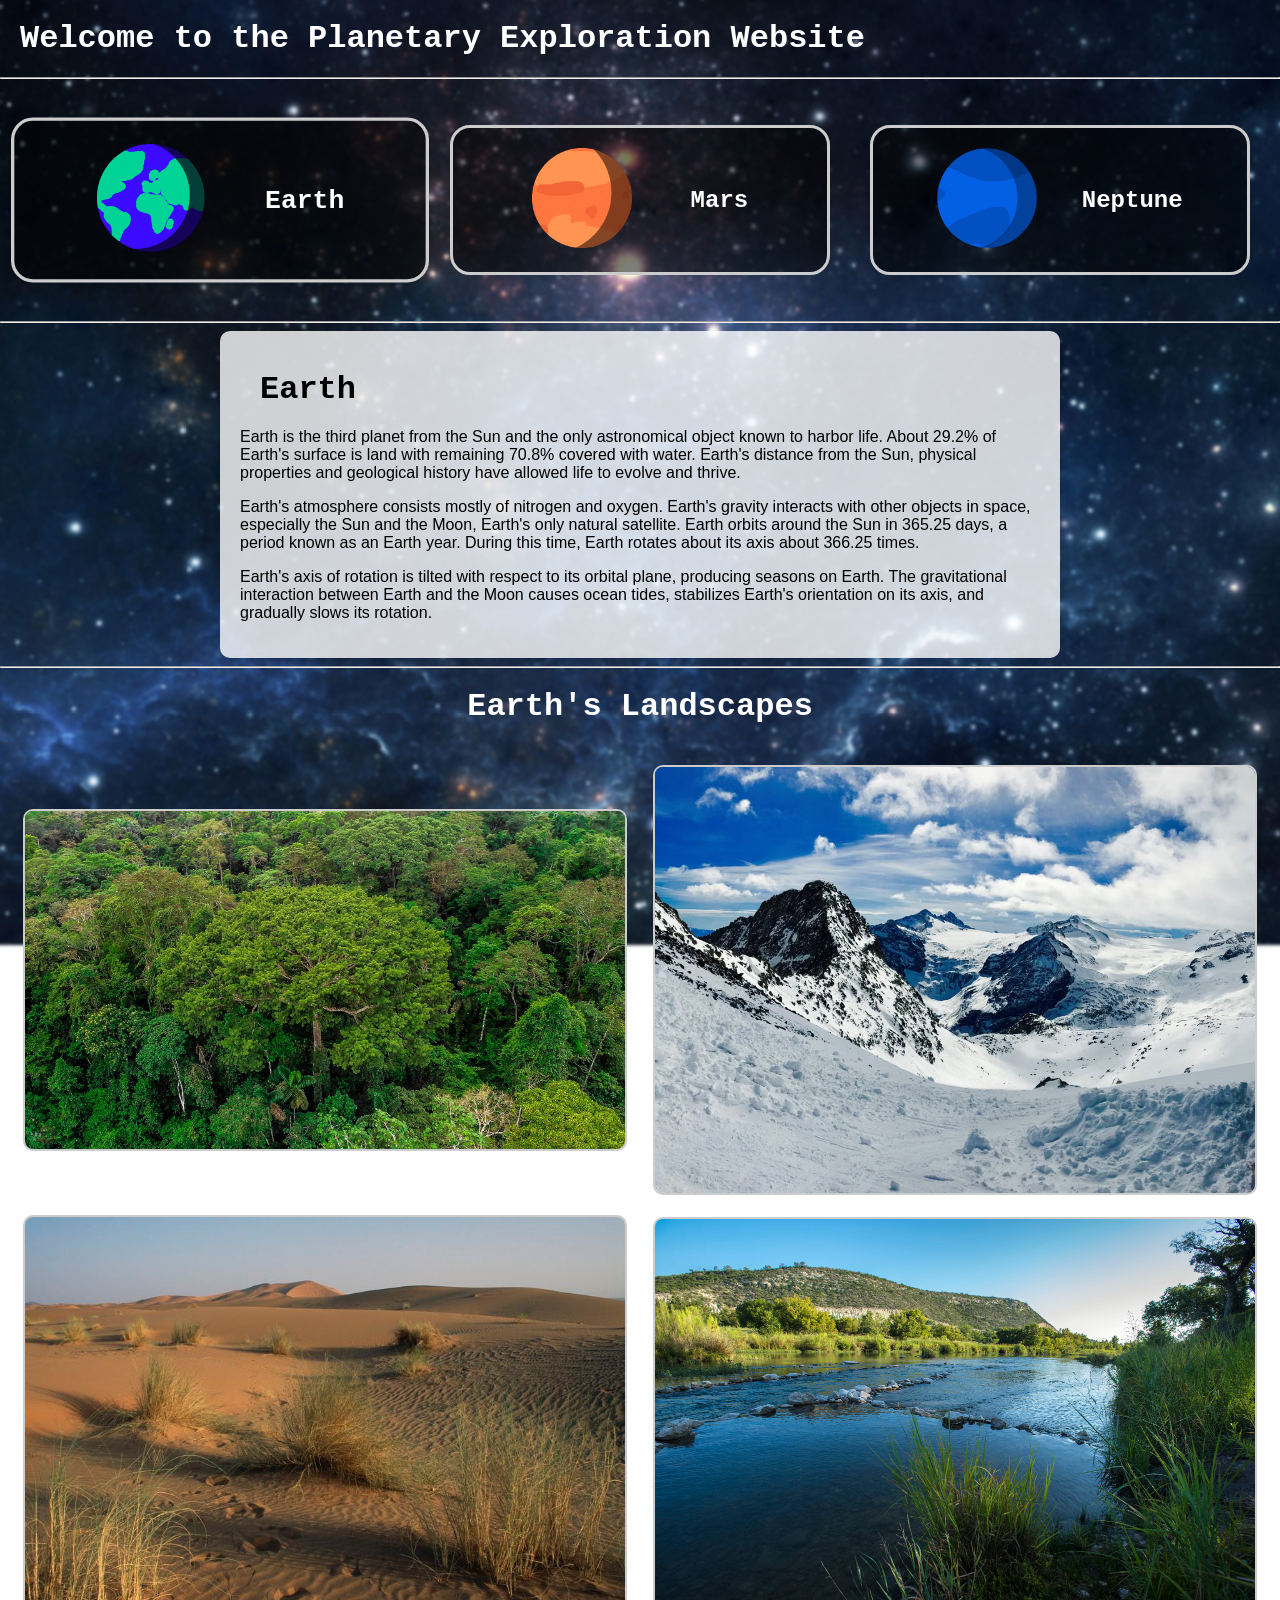
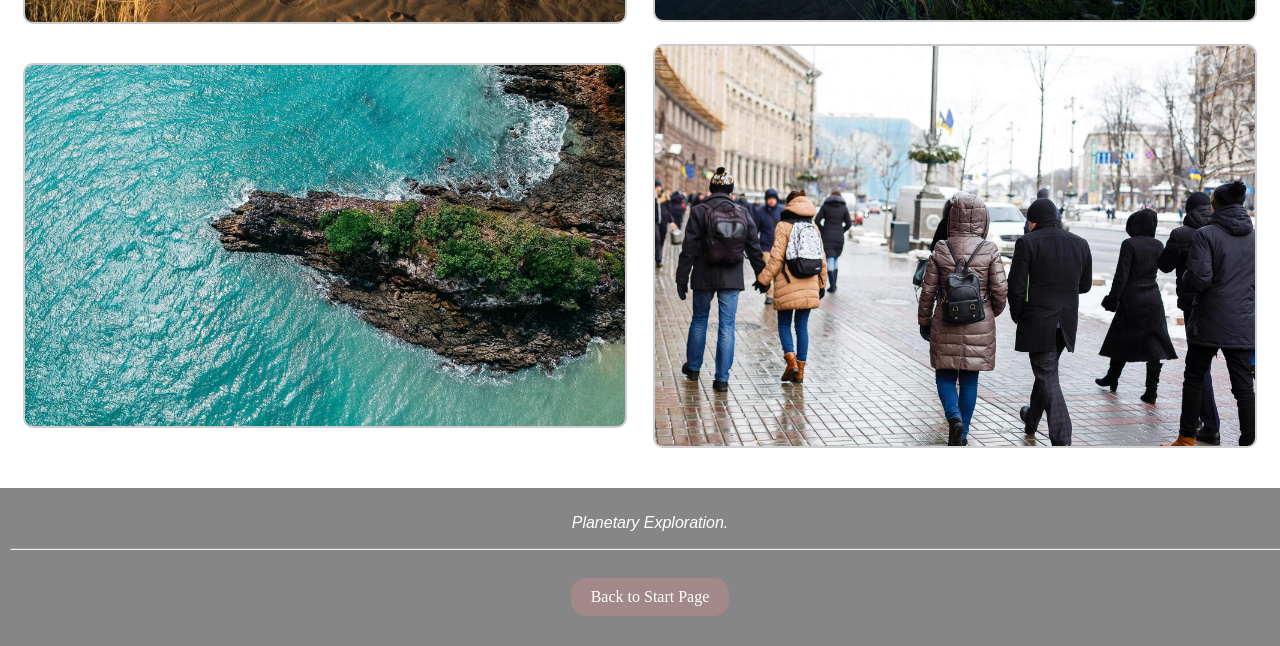
==== earth.html @ 2acf2ffc "First commit" ====
<!DOCTYPE html>
<html lang="en">
<head>
    <meta charset="UTF-8">
    <meta name="viewport" content="width=device-width, initial-scale=1.0">
    <title>Earth</title>
    <link rel="stylesheet" href="css/styles.css">
</head>
<body>
    <h1 id="start-page">Welcome to the Planetary Exploration Website</h1>
    <hr>
    <a href = "#main-content" class="skip-link">Skip to main content</a>    <nav>
        <ul class="grid-content">
            <li class="current-planet">
                <a href="earth.html">
                <img src="images/earth.gif" alt="Earth" class="planet-image"></a>
                <p>Earth</p>
            </li>
            <li><a href="mars.html">
                <img src="images/mars.gif" alt="Mars" class="planet-image"></a>
                <p>Mars</p>
            </li>
            <li><a href="neptune.html">
                <img src="images/neptune.gif" alt="Neptune" class="planet-image"></a>
                <p>Neptune</p>
            </li>
        </ul>
    </nav>

    <hr>

    <main id="main-content">
        <div class="description">
            <h1>Earth</h1>
            <p>Earth is the third planet from the Sun and the only astronomical object known to harbor life. About 29.2% of Earth's surface is land with remaining 70.8% covered with water. Earth's distance from the Sun, physical properties and geological history have allowed life to evolve and thrive.</p>
            <p>Earth's atmosphere consists mostly of nitrogen and oxygen. Earth's gravity interacts with other objects in space, especially the Sun and the Moon, Earth's only natural satellite. Earth orbits around the Sun in 365.25 days, a period known as an Earth year. During this time, Earth rotates about its axis about 366.25 times.</p>
            <p>Earth's axis of rotation is tilted with respect to its orbital plane, producing seasons on Earth. The gravitational interaction between Earth and the Moon causes ocean tides, stabilizes Earth's orientation on its axis, and gradually slows its rotation.</p>
        </div>
        <hr>
        <div class="planet-image-container">
            <h1>Earth's Landscapes</h1>
            <div class="planet-gallery">
                <img src="images/forest.jpg" alt="Forest on Earth" >
                <img src="images/mountain.avif" alt="Mountain on Earth" >
                <img src="images/desert.jpg" alt="Desert on Earth" >
                <img src="images/river.jpg" alt="River on Earth" >
                <img src="images/sea.avif" alt="Sea on Earth" >
                <img src="images/urban.jpg" alt="Urban on Earth">
            </div>
        </div>
    </main>

    <footer>
        <p><i>Planetary Exploration.</i></p>
        <hr>
        <a href="#start-page" class="end-page">Back to Start Page</a>
    </footer>
</body>
</html>
---- css/styles.css ----
body {
    position: relative;
    min-height: 100vh;
    margin: 0;
    overflow-x: hidden;
}

body::before {
    content: "";
    position: fixed;
    top: 0;
    left: 0;
    width: 100%;
    height: 100%;
    background-image: url('../images/deep_space.jpg');
    background-size: cover;
    background-position: center;
    background-repeat: no-repeat;
    filter: blur(1.5px);
    transform: scale(1.1);
    z-index: -1;
}

.grid-content {
    display: grid;
    grid-template-columns: repeat(3, 1fr);
    gap: 20px;
    padding: 20px;
    text-decoration: none;
    list-style: none;

}

.grid-content li {
    display: flex;
    flex-wrap: wrap;
    text-decoration: none;
    color: inherit;
    border: 3px solid #ccc;
    padding: 20px;
    margin: 10px;
    border-radius: 20px;
    align-items: center;
    justify-content: space-evenly;
    background-color: rgba(0, 0, 0, 0.5);

}

.grid-content li:hover {
    transform: scale(1.1);
    box-shadow: 0 4px 8px rgba(0, 0, 0, 0.2);
    transition: transform 0.5s ease, box-shadow 0.3s ease;
}

.grid-content p {
    text-align: center;
    font-family: 'Courier New', monospace;
    font-size: 24px;
    color: #ffffff;
    font-weight: bold;
}

.planet-image {
    width: 100px;
    border-radius: 10px;
    transition: transform 0.3s ease;
}

.current-planet {
    transform: scale(1.1);
    border: 3px solid rgba(0, 0, 0, 0.2);
    box-shadow: 0 0 10px rgba(0, 0, 0, 0.2);
}

.skip-link {
    position: absolute;
    top: 0px;
    left: -10000px;
    background: #000;
    color: #fff;
    padding: 8px;
    z-index: 100;
    transition: top 0.3s ease;
}

.skip-link:focus {
    top: 0;
}

.description {
    max-width: 800px;
    margin: 0 auto;
    padding: 20px;
    background-color: rgba(255, 255, 255, 0.8);
    border-radius: 10px;
    box-shadow: 0 4px 8px rgba(0, 0, 0, 0.1);
}

.planet-image-container{
    text-align: center;
    margin: 20px 0;
}

.planet-gallery {
    display: grid;
    grid-template-columns: repeat(2, 1fr);
    gap: 20px;
    border-radius: 10px;
    align-items: center;
    justify-items: center;
    padding: 20px;
}

.planet-image-container img {
    width: 100%;
    max-width: 600px;
    border-radius: 10px;
    border: 2px solid #ccc;
}

h1 {
    color: #fff;
    font-family: 'Courier New', monospace;
    margin: 20px;
}

p{
    color: #fff;
    font-family: 'Arial', sans-serif;
}

.description h1, .description p{
    color: #000;
}

.end-page {
    display: inline-block;
    margin: 20px auto;
    padding: 10px 20px;
    background-color: #a28888;
    color: #fff;
    text-decoration: none;
    border-radius: 15px;
    transition: background-color 0.3s ease;
}

.end-page:hover {
    background-color: #333;
}

footer {
    text-align: center;
    padding: 10px;
    background-color: rgba(0, 0, 0, 0.473);
    color: #fff;
    position: relative;
    bottom: 0;
    width: 100%;
}
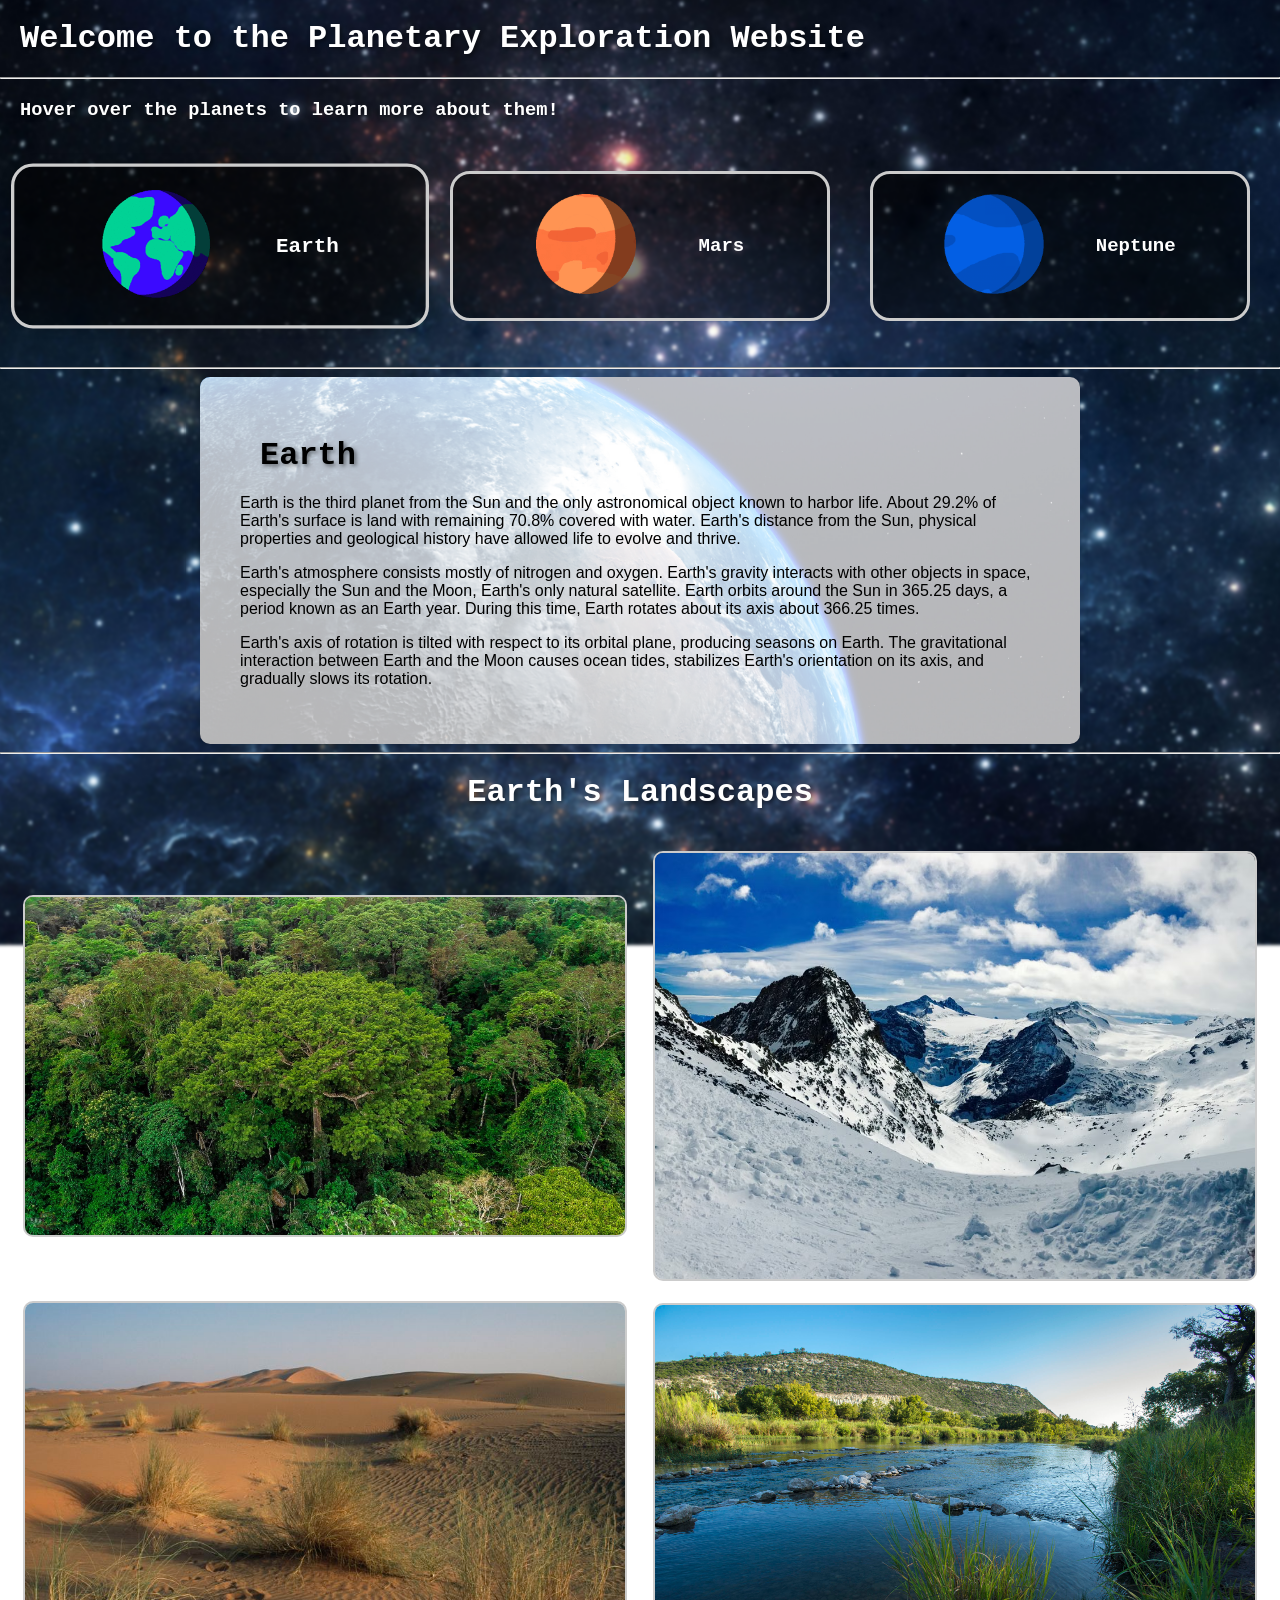
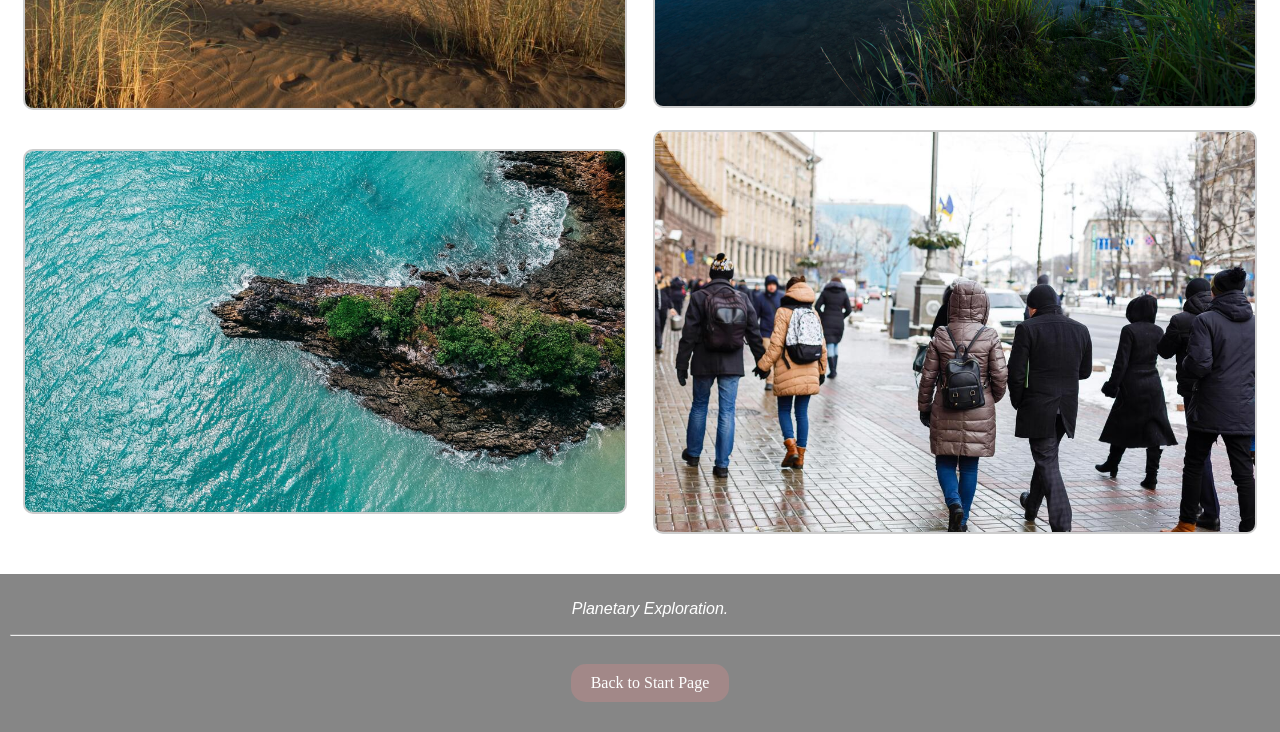
==== commit 266ae1ba: "First commit" ====
--- a/earth.html
+++ b/earth.html
@@ -5,22 +5,29 @@
     <meta name="viewport" content="width=device-width, initial-scale=1.0">
     <title>Earth</title>
     <link rel="stylesheet" href="css/styles.css">
+    <script src="js/script.js" defer></script>
 </head>
-<body>
+<body onload="displayPlanetInfo('earth')">
     <h1 id="start-page">Welcome to the Planetary Exploration Website</h1>
     <hr>
+    <h3>Hover over the planets to learn more about them!</h3>
     <a href = "#main-content" class="skip-link">Skip to main content</a>    <nav>
         <ul class="grid-content">
-            <li class="current-planet">
+            <li id="earth" class="current-planet">
                 <a href="earth.html">
                 <img src="images/earth.gif" alt="Earth" class="planet-image"></a>
                 <p>Earth</p>
             </li>
-            <li><a href="mars.html">
+            <li id="mars" 
+            onmouseover="displayPlanetInfo(this.id)"
+            onmouseleave="displayPlanetInfo('earth')">
+                <a href="mars.html">
                 <img src="images/mars.gif" alt="Mars" class="planet-image"></a>
                 <p>Mars</p>
             </li>
-            <li><a href="neptune.html">
+            <li id="neptune" 
+            onmouseover="displayPlanetInfo(this.id)" 
+            onmouseleave="displayPlanetInfo('earth')"><a href="neptune.html">
                 <img src="images/neptune.gif" alt="Neptune" class="planet-image"></a>
                 <p>Neptune</p>
             </li>
@@ -30,7 +37,7 @@
     <hr>
 
     <main id="main-content">
-        <div class="description">
+        <div class="description" id="planet-info">
             <h1>Earth</h1>
             <p>Earth is the third planet from the Sun and the only astronomical object known to harbor life. About 29.2% of Earth's surface is land with remaining 70.8% covered with water. Earth's distance from the Sun, physical properties and geological history have allowed life to evolve and thrive.</p>
             <p>Earth's atmosphere consists mostly of nitrogen and oxygen. Earth's gravity interacts with other objects in space, especially the Sun and the Moon, Earth's only natural satellite. Earth orbits around the Sun in 365.25 days, a period known as an Earth year. During this time, Earth rotates about its axis about 366.25 times.</p>
--- a/css/styles.css
+++ b/css/styles.css
@@ -19,6 +19,32 @@
     filter: blur(1.5px);
     transform: scale(1.1);
     z-index: -1;
+}
+
+#planet-info {
+  position: relative;
+  background-size: cover;
+  background-position: center;
+  background-repeat: no-repeat;
+  overflow: hidden;
+  padding: 40px; 
+}
+
+#planet-info::before {
+  content: "";
+  position: absolute;
+  top: 0;
+  left: 0;
+  width: 100%;
+  height: 100%;
+  background-color: rgba(255, 255, 255, 0.7); 
+  z-index: 1;
+}
+
+#planet-info > * {
+  position: relative;
+  z-index: 2; 
+  color: #000000; 
 }
 
 .grid-content {
@@ -55,7 +81,7 @@
 .grid-content p {
     text-align: center;
     font-family: 'Courier New', monospace;
-    font-size: 24px;
+    font-size: 19px;
     color: #ffffff;
     font-weight: bold;
 }
@@ -91,7 +117,6 @@
     max-width: 800px;
     margin: 0 auto;
     padding: 20px;
-    background-color: rgba(255, 255, 255, 0.8);
     border-radius: 10px;
     box-shadow: 0 4px 8px rgba(0, 0, 0, 0.1);
 }
@@ -118,10 +143,11 @@
     border: 2px solid #ccc;
 }
 
-h1 {
+h1, h3 {
     color: #fff;
     font-family: 'Courier New', monospace;
     margin: 20px;
+    text-shadow: 2px 2px 4px rgba(0, 0, 0, 0.5);
 }
 
 p{
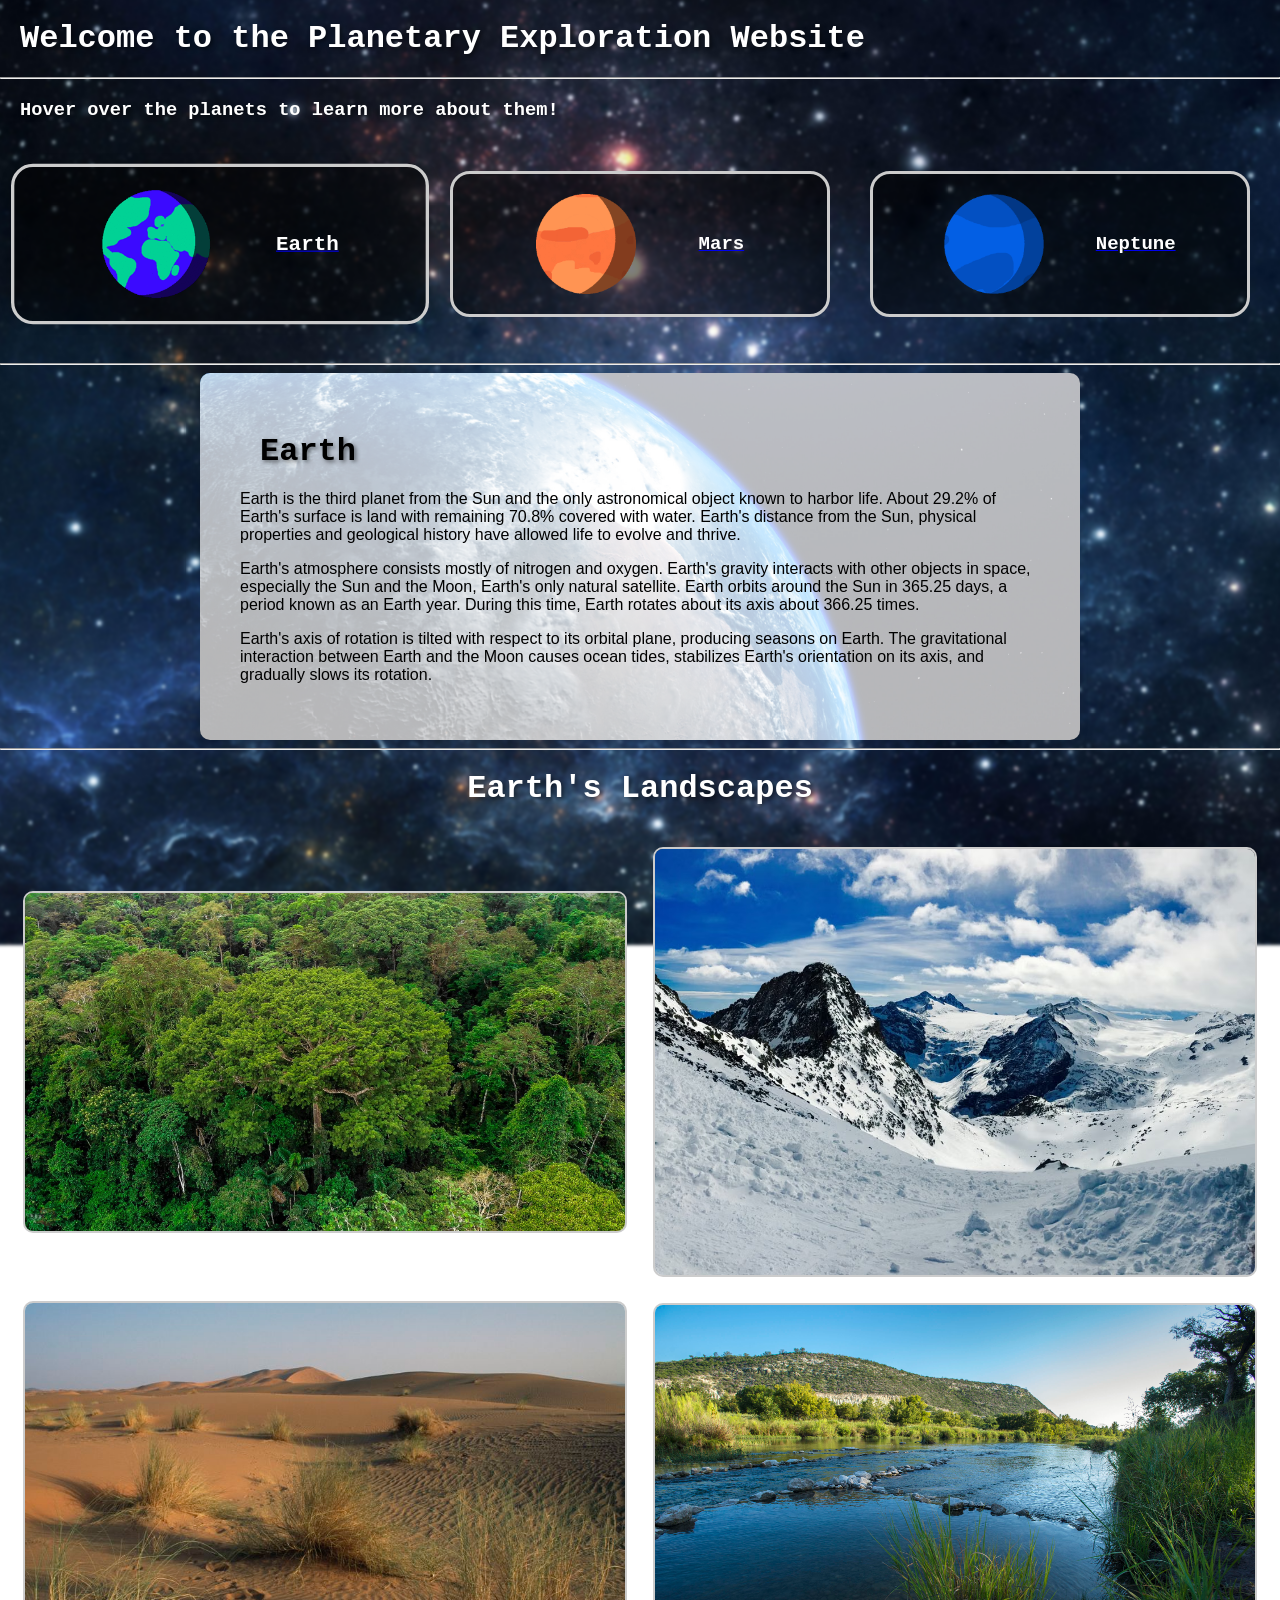
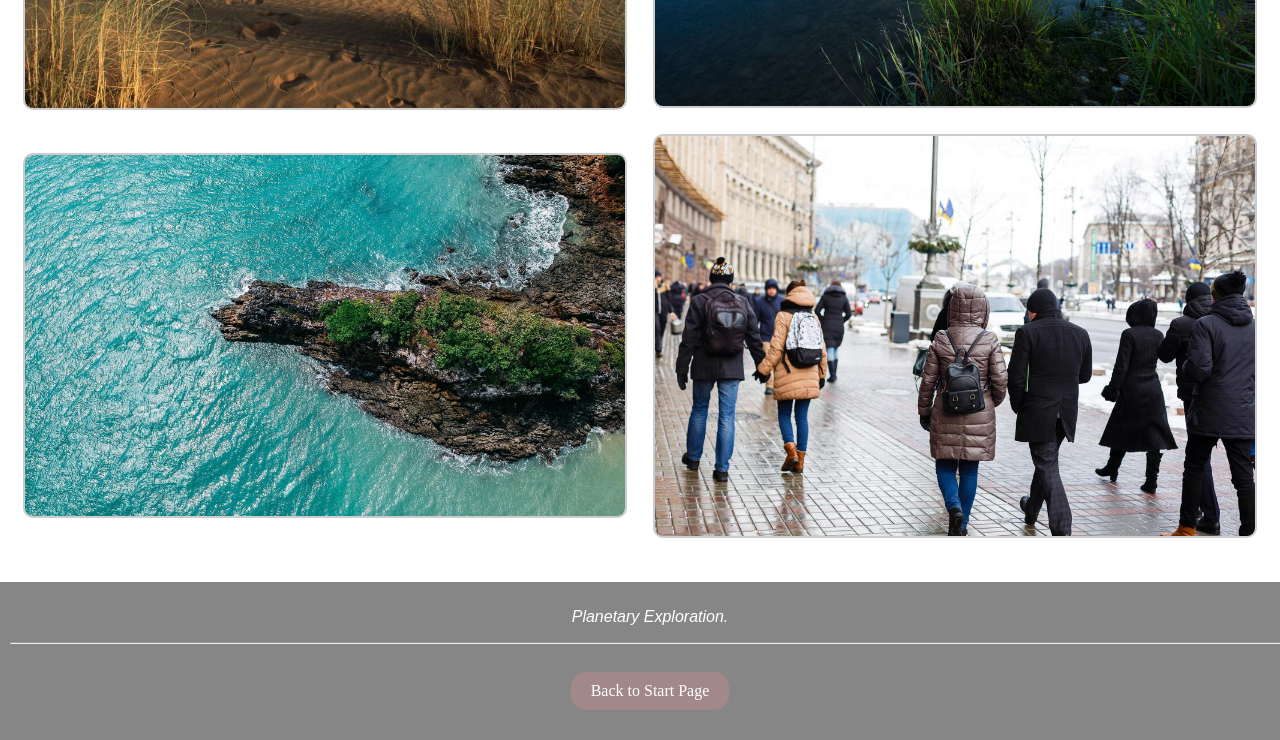
==== commit 8c327d75: "First commit" ====
--- a/earth.html
+++ b/earth.html
@@ -6,31 +6,46 @@
     <title>Earth</title>
     <link rel="stylesheet" href="css/styles.css">
     <script src="js/script.js" defer></script>
+
+    <link rel="stylesheet" href="dist/css/lightbox.css">
+    <script src="dist/js/lightbox-plus-jquery.js" defer></script>
 </head>
 <body onload="displayPlanetInfo('earth')">
     <h1 id="start-page">Welcome to the Planetary Exploration Website</h1>
     <hr>
     <h3>Hover over the planets to learn more about them!</h3>
-    <a href = "#main-content" class="skip-link">Skip to main content</a>    <nav>
+    <a href = "#main-content" class="skip-link">Skip to main content</a>    
+    <nav>
         <ul class="grid-content">
-            <li id="earth" class="current-planet">
-                <a href="earth.html">
-                <img src="images/earth.gif" alt="Earth" class="planet-image"></a>
-                <p>Earth</p>
-            </li>
-            <li id="mars" 
-            onmouseover="displayPlanetInfo(this.id)"
-            onmouseleave="displayPlanetInfo('earth')">
-                <a href="mars.html">
-                <img src="images/mars.gif" alt="Mars" class="planet-image"></a>
-                <p>Mars</p>
-            </li>
-            <li id="neptune" 
-            onmouseover="displayPlanetInfo(this.id)" 
-            onmouseleave="displayPlanetInfo('earth')"><a href="neptune.html">
-                <img src="images/neptune.gif" alt="Neptune" class="planet-image"></a>
-                <p>Neptune</p>
-            </li>
+            <a id="earth" 
+            href="earth.html">
+                <li class="current-planet">
+                    <img src="images/earth.gif" alt="Earth" class="planet-image">
+                    <p>Earth</p>
+                </li>
+            </a>
+            <a href="mars.html"
+                id="mars" 
+                onmouseover="displayPlanetInfo(this.id)"
+                onmouseleave="displayPlanetInfo('earth')"
+                onfocus="displayPlanetInfo(this.id)"
+                onblur="displayPlanetInfo('earth')">
+                <li >
+                    <img src="images/mars.gif" alt="Mars" class="planet-image">
+                    <p>Mars</p>
+                </li>
+            </a>
+            <a href="neptune.html"
+                id="neptune" 
+                onmouseover="displayPlanetInfo(this.id)" 
+                onmouseleave="displayPlanetInfo('earth')"
+                onfocus="displayPlanetInfo(this.id)"
+                onblur="displayPlanetInfo('earth')">
+                <li >
+                    <img src="images/neptune.gif" alt="Neptune" class="planet-image">
+                    <p>Neptune</p>
+                </li>
+            </a>
         </ul>
     </nav>
 
@@ -47,12 +62,24 @@
         <div class="planet-image-container">
             <h1>Earth's Landscapes</h1>
             <div class="planet-gallery">
-                <img src="images/forest.jpg" alt="Forest on Earth" >
-                <img src="images/mountain.avif" alt="Mountain on Earth" >
-                <img src="images/desert.jpg" alt="Desert on Earth" >
-                <img src="images/river.jpg" alt="River on Earth" >
-                <img src="images/sea.avif" alt="Sea on Earth" >
-                <img src="images/urban.jpg" alt="Urban on Earth">
+                <a href="images/forest.jpg" data-lightbox="earth-landscapes" data-title="Forest on Earth">
+                    <img src="images/forest.jpg" alt="Forest on Earth">
+                </a>
+                <a href="images/mountain.avif" data-lightbox="earth-landscapes" data-title="Mountain on Earth">
+                    <img src="images/mountain.avif" alt="Mountain on Earth">
+                </a>
+                <a href="images/desert.jpg" data-lightbox="earth-landscapes" data-title="Desert on Earth">
+                    <img src="images/desert.jpg" alt="Desert on Earth">
+                </a>
+                <a href="images/river.jpg" data-lightbox="earth-landscapes" data-title="River on Earth">
+                    <img src="images/river.jpg" alt="River on Earth">
+                </a>
+                <a href="images/sea.avif" data-lightbox="earth-landscapes" data-title="Sea on Earth">
+                    <img src="images/sea.avif" alt="Sea on Earth">
+                </a>
+                <a href="images/urban.jpg" data-lightbox="earth-landscapes" data-title="Urban on Earth">
+                    <img src="images/urban.jpg" alt="Urban on Earth">
+                </a>
             </div>
         </div>
     </main>
--- a/css/styles.css
+++ b/css/styles.css
@@ -72,10 +72,11 @@
 
 }
 
-.grid-content li:hover {
+.grid-content a:hover, .grid-content a:focus {
     transform: scale(1.1);
     box-shadow: 0 4px 8px rgba(0, 0, 0, 0.2);
     transition: transform 0.5s ease, box-shadow 0.3s ease;
+
 }
 
 .grid-content p {
@@ -85,6 +86,7 @@
     color: #ffffff;
     font-weight: bold;
 }
+
 
 .planet-image {
     width: 100px;
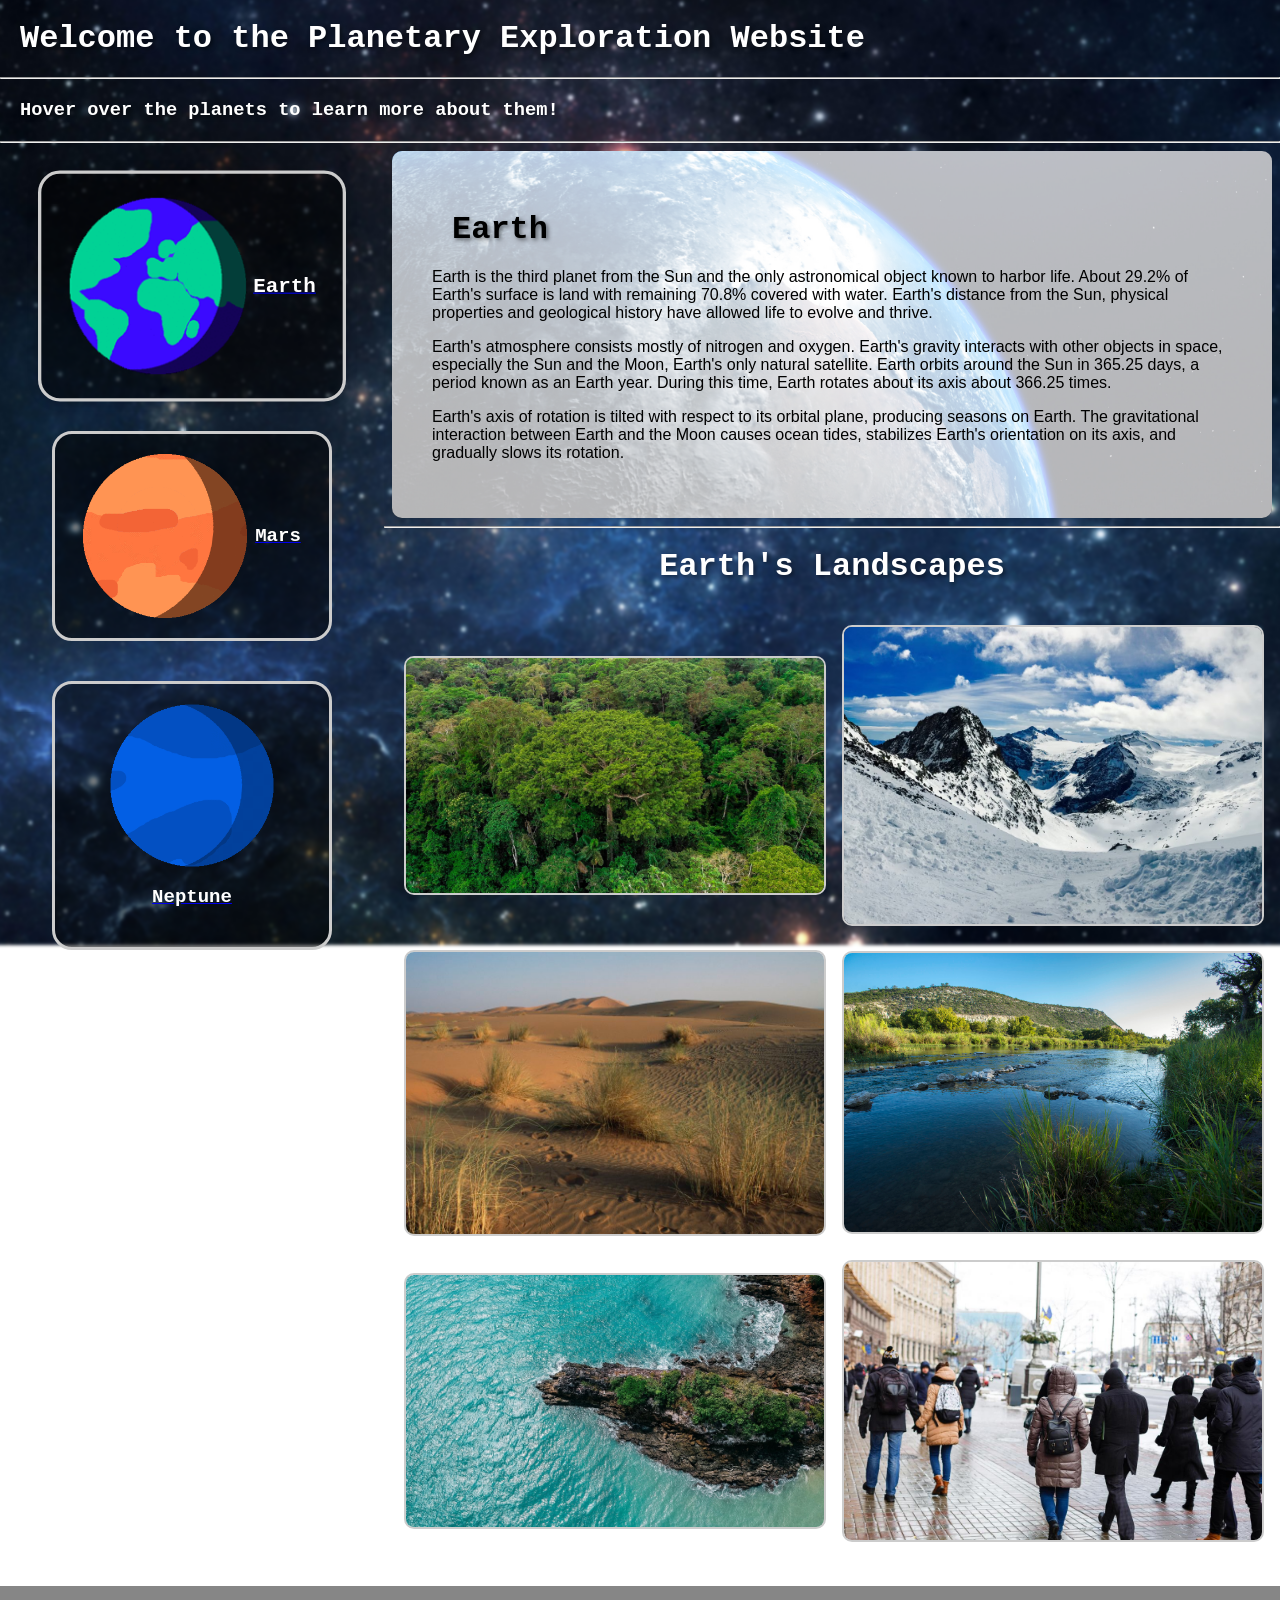
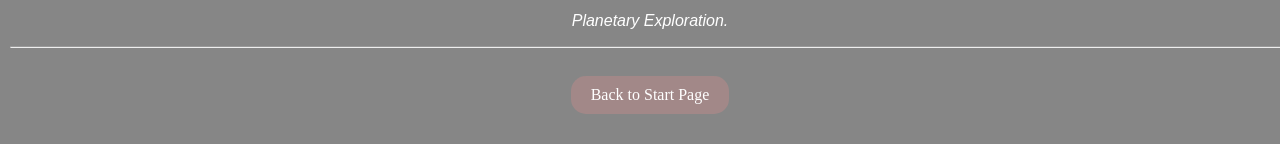
==== commit 12ebd5b5: "commit" ====
--- a/earth.html
+++ b/earth.html
@@ -14,75 +14,82 @@
     <h1 id="start-page">Welcome to the Planetary Exploration Website</h1>
     <hr>
     <h3>Hover over the planets to learn more about them!</h3>
-    <a href = "#main-content" class="skip-link">Skip to main content</a>    
-    <nav>
-        <ul class="grid-content">
-            <a id="earth" 
-            href="earth.html">
-                <li class="current-planet">
-                    <img src="images/earth.gif" alt="Earth" class="planet-image">
-                    <p>Earth</p>
-                </li>
-            </a>
-            <a href="mars.html"
-                id="mars" 
-                onmouseover="displayPlanetInfo(this.id)"
-                onmouseleave="displayPlanetInfo('earth')"
-                onfocus="displayPlanetInfo(this.id)"
-                onblur="displayPlanetInfo('earth')">
-                <li >
-                    <img src="images/mars.gif" alt="Mars" class="planet-image">
-                    <p>Mars</p>
-                </li>
-            </a>
-            <a href="neptune.html"
-                id="neptune" 
-                onmouseover="displayPlanetInfo(this.id)" 
-                onmouseleave="displayPlanetInfo('earth')"
-                onfocus="displayPlanetInfo(this.id)"
-                onblur="displayPlanetInfo('earth')">
-                <li >
-                    <img src="images/neptune.gif" alt="Neptune" class="planet-image">
-                    <p>Neptune</p>
-                </li>
-            </a>
-        </ul>
-    </nav>
+    <hr>
+    <a href = "#main-content" class="skip-link">Skip to main content</a>
 
-    <hr>
+    <div id="display-layout"> 
+        <div id="nav__bar">
+            <nav>
+                <ul class="grid-content">
+                    <a id="earth" 
+                    href="earth.html">
+                        <li class="current-planet">
+                            <img src="images/earth.gif" alt="Earth" class="planet-image">
+                            <p>Earth</p>
+                        </li>
+                    </a>
+                    <a href="mars.html"
+                        id="mars" 
+                        onmouseover="displayPlanetInfo(this.id)"
+                        onmouseleave="displayPlanetInfo('earth')"
+                        onfocus="displayPlanetInfo(this.id)"
+                        onblur="displayPlanetInfo('earth')">
+                        <li >
+                            <img src="images/mars.gif" alt="Mars" class="planet-image">
+                            <p>Mars</p>
+                        </li>
+                    </a>
+                    <a href="neptune.html"
+                        id="neptune" 
+                        onmouseover="displayPlanetInfo(this.id)" 
+                        onmouseleave="displayPlanetInfo('earth')"
+                        onfocus="displayPlanetInfo(this.id)"
+                        onblur="displayPlanetInfo('earth')">
+                        <li >
+                            <img src="images/neptune.gif" alt="Neptune" class="planet-image">
+                            <p>Neptune</p>
+                        </li>
+                    </a>
+                </ul>
+            </nav>
+        </div>
 
-    <main id="main-content">
-        <div class="description" id="planet-info">
-            <h1>Earth</h1>
-            <p>Earth is the third planet from the Sun and the only astronomical object known to harbor life. About 29.2% of Earth's surface is land with remaining 70.8% covered with water. Earth's distance from the Sun, physical properties and geological history have allowed life to evolve and thrive.</p>
-            <p>Earth's atmosphere consists mostly of nitrogen and oxygen. Earth's gravity interacts with other objects in space, especially the Sun and the Moon, Earth's only natural satellite. Earth orbits around the Sun in 365.25 days, a period known as an Earth year. During this time, Earth rotates about its axis about 366.25 times.</p>
-            <p>Earth's axis of rotation is tilted with respect to its orbital plane, producing seasons on Earth. The gravitational interaction between Earth and the Moon causes ocean tides, stabilizes Earth's orientation on its axis, and gradually slows its rotation.</p>
+        <div id="main__bar">
+            <main id="main-content">
+                <div class="description" id="planet-info">
+                    <h1>Earth</h1>
+                    <p>Earth is the third planet from the Sun and the only astronomical object known to harbor life. About 29.2% of Earth's surface is land with remaining 70.8% covered with water. Earth's distance from the Sun, physical properties and geological history have allowed life to evolve and thrive.</p>
+                    <p>Earth's atmosphere consists mostly of nitrogen and oxygen. Earth's gravity interacts with other objects in space, especially the Sun and the Moon, Earth's only natural satellite. Earth orbits around the Sun in 365.25 days, a period known as an Earth year. During this time, Earth rotates about its axis about 366.25 times.</p>
+                    <p>Earth's axis of rotation is tilted with respect to its orbital plane, producing seasons on Earth. The gravitational interaction between Earth and the Moon causes ocean tides, stabilizes Earth's orientation on its axis, and gradually slows its rotation.</p>
+                </div>
+                <hr>
+                <div class="planet-image-container">
+                    <h1>Earth's Landscapes</h1>
+                    <div class="planet-gallery">
+                        <a href="images/forest.jpg" data-lightbox="earth-landscapes" data-title="Forest on Earth">
+                            <img src="images/forest.jpg" alt="Forest on Earth">
+                        </a>
+                        <a href="images/mountain.avif" data-lightbox="earth-landscapes" data-title="Mountain on Earth">
+                            <img src="images/mountain.avif" alt="Mountain on Earth">
+                        </a>
+                        <a href="images/desert.jpg" data-lightbox="earth-landscapes" data-title="Desert on Earth">
+                            <img src="images/desert.jpg" alt="Desert on Earth">
+                        </a>
+                        <a href="images/river.jpg" data-lightbox="earth-landscapes" data-title="River on Earth">
+                            <img src="images/river.jpg" alt="River on Earth">
+                        </a>
+                        <a href="images/sea.avif" data-lightbox="earth-landscapes" data-title="Sea on Earth">
+                            <img src="images/sea.avif" alt="Sea on Earth">
+                        </a>
+                        <a href="images/urban.jpg" data-lightbox="earth-landscapes" data-title="Urban on Earth">
+                            <img src="images/urban.jpg" alt="Urban on Earth">
+                        </a>
+                    </div>
+                </div>
+            </main>
         </div>
-        <hr>
-        <div class="planet-image-container">
-            <h1>Earth's Landscapes</h1>
-            <div class="planet-gallery">
-                <a href="images/forest.jpg" data-lightbox="earth-landscapes" data-title="Forest on Earth">
-                    <img src="images/forest.jpg" alt="Forest on Earth">
-                </a>
-                <a href="images/mountain.avif" data-lightbox="earth-landscapes" data-title="Mountain on Earth">
-                    <img src="images/mountain.avif" alt="Mountain on Earth">
-                </a>
-                <a href="images/desert.jpg" data-lightbox="earth-landscapes" data-title="Desert on Earth">
-                    <img src="images/desert.jpg" alt="Desert on Earth">
-                </a>
-                <a href="images/river.jpg" data-lightbox="earth-landscapes" data-title="River on Earth">
-                    <img src="images/river.jpg" alt="River on Earth">
-                </a>
-                <a href="images/sea.avif" data-lightbox="earth-landscapes" data-title="Sea on Earth">
-                    <img src="images/sea.avif" alt="Sea on Earth">
-                </a>
-                <a href="images/urban.jpg" data-lightbox="earth-landscapes" data-title="Urban on Earth">
-                    <img src="images/urban.jpg" alt="Urban on Earth">
-                </a>
-            </div>
-        </div>
-    </main>
+
+    </div>
 
     <footer>
         <p><i>Planetary Exploration.</i></p>
--- a/css/styles.css
+++ b/css/styles.css
@@ -21,6 +21,28 @@
     z-index: -1;
 }
 
+h1, h3 {
+    color: #fff;
+    font-family: 'Courier New', monospace;
+    margin: 20px;
+    text-shadow: 2px 2px 4px rgba(0, 0, 0, 0.5);
+}
+
+p{
+    color: #fff;
+    font-family: 'Arial', sans-serif;
+}
+
+footer {
+    text-align: center;
+    padding: 10px;
+    background-color: rgba(0, 0, 0, 0.473);
+    color: #fff;
+    position: relative;
+    bottom: 0;
+    width: 100%;
+}
+
 #planet-info {
   position: relative;
   background-size: cover;
@@ -48,13 +70,16 @@
 }
 
 .grid-content {
-    display: grid;
-    grid-template-columns: repeat(3, 1fr);
+    display: flex;
+    flex-wrap: wrap;
     gap: 20px;
     padding: 20px;
     text-decoration: none;
     list-style: none;
-
+    justify-content: space-evenly;
+    width:auto;
+    max-width: 300px;
+    margin: 0 auto;
 }
 
 .grid-content li {
@@ -69,8 +94,10 @@
     align-items: center;
     justify-content: space-evenly;
     background-color: rgba(0, 0, 0, 0.5);
-
-}
+    width: auto;
+
+}
+
 
 .grid-content a:hover, .grid-content a:focus {
     transform: scale(1.1);
@@ -89,7 +116,8 @@
 
 
 .planet-image {
-    width: 100px;
+    width: 70%;
+    min-width: 90px;
     border-radius: 10px;
     transition: transform 0.3s ease;
 }
@@ -145,17 +173,7 @@
     border: 2px solid #ccc;
 }
 
-h1, h3 {
-    color: #fff;
-    font-family: 'Courier New', monospace;
-    margin: 20px;
-    text-shadow: 2px 2px 4px rgba(0, 0, 0, 0.5);
-}
-
-p{
-    color: #fff;
-    font-family: 'Arial', sans-serif;
-}
+
 
 .description h1, .description p{
     color: #000;
@@ -176,12 +194,18 @@
     background-color: #333;
 }
 
-footer {
-    text-align: center;
-    padding: 10px;
-    background-color: rgba(0, 0, 0, 0.473);
-    color: #fff;
-    position: relative;
-    bottom: 0;
-    width: 100%;
-}+@media only screen and (min-width: 772px) {
+    #display-layout{
+        display:flex;
+        justify-content: space-between;
+    }
+
+    #display-layout #nav__bar {
+        width: 30vw;
+    }
+
+    #display-layout #main__bar {
+        width: 70vw;
+    }
+}
+
